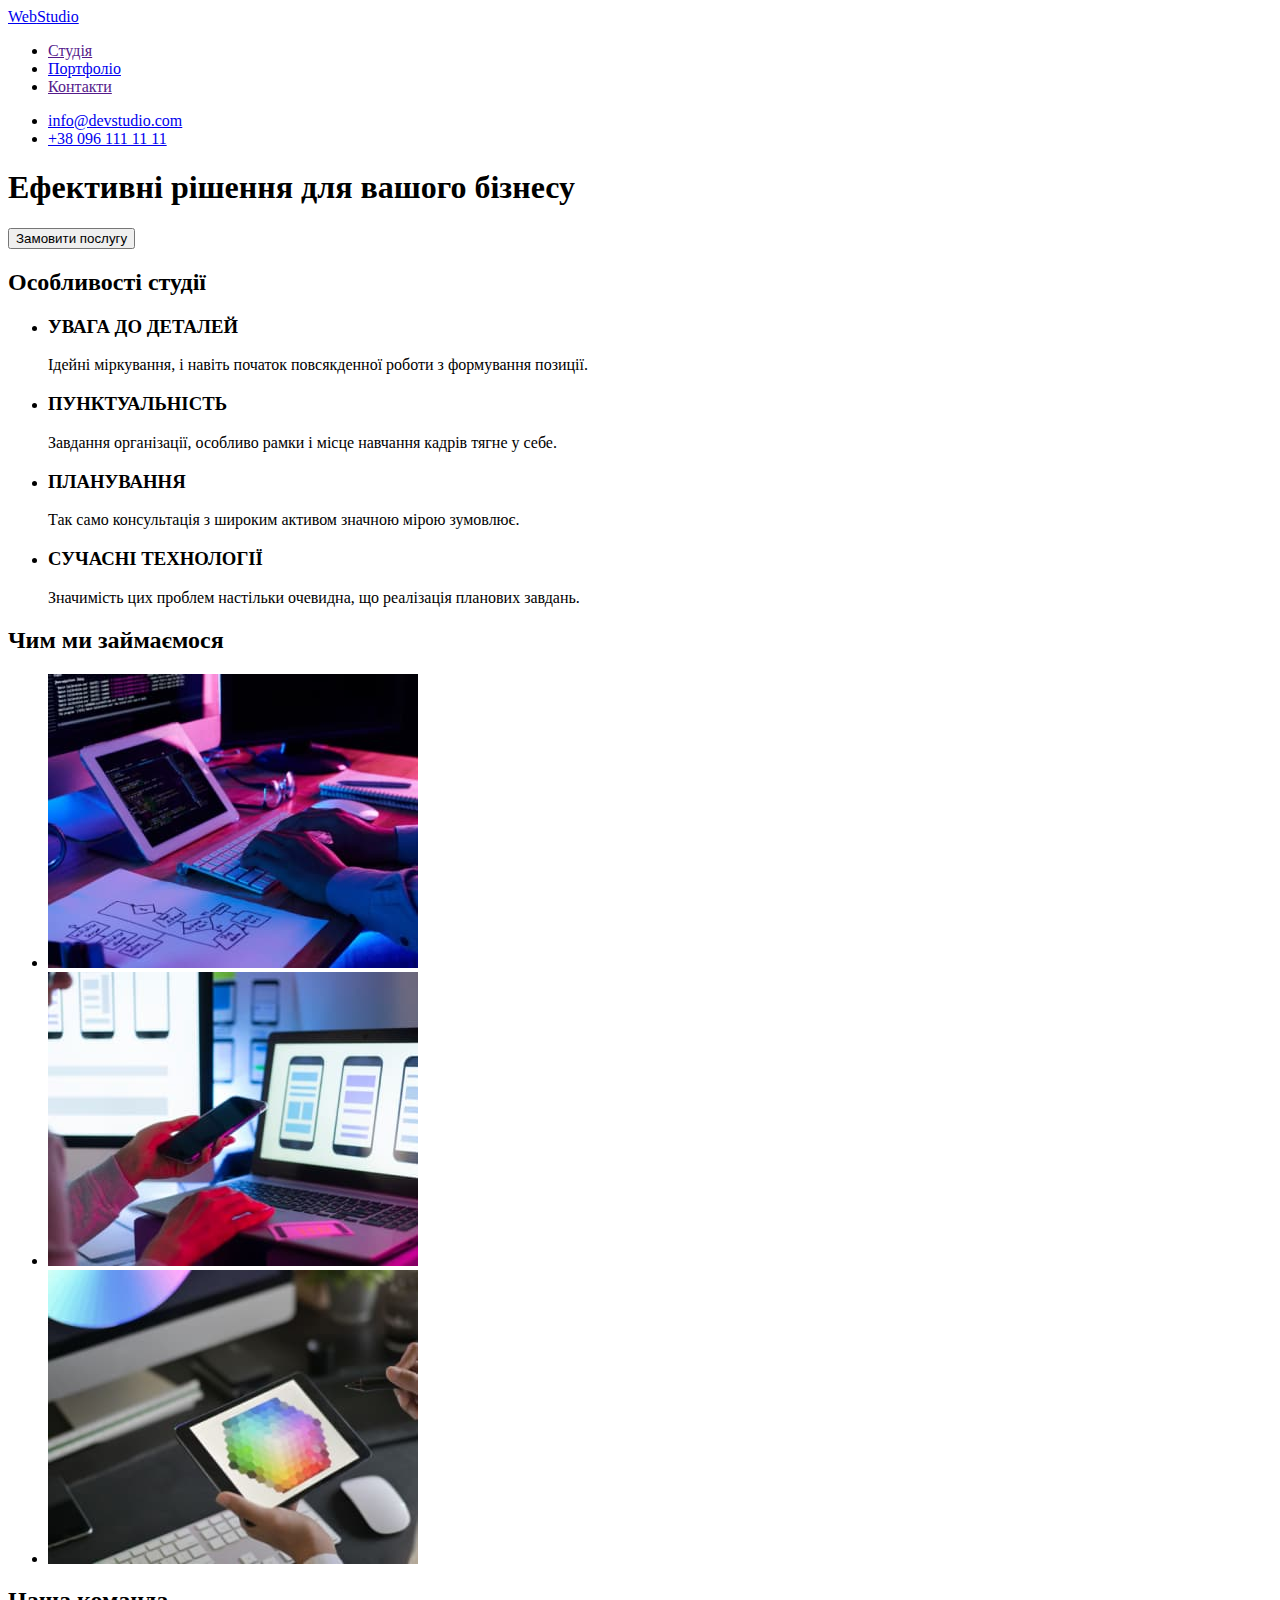
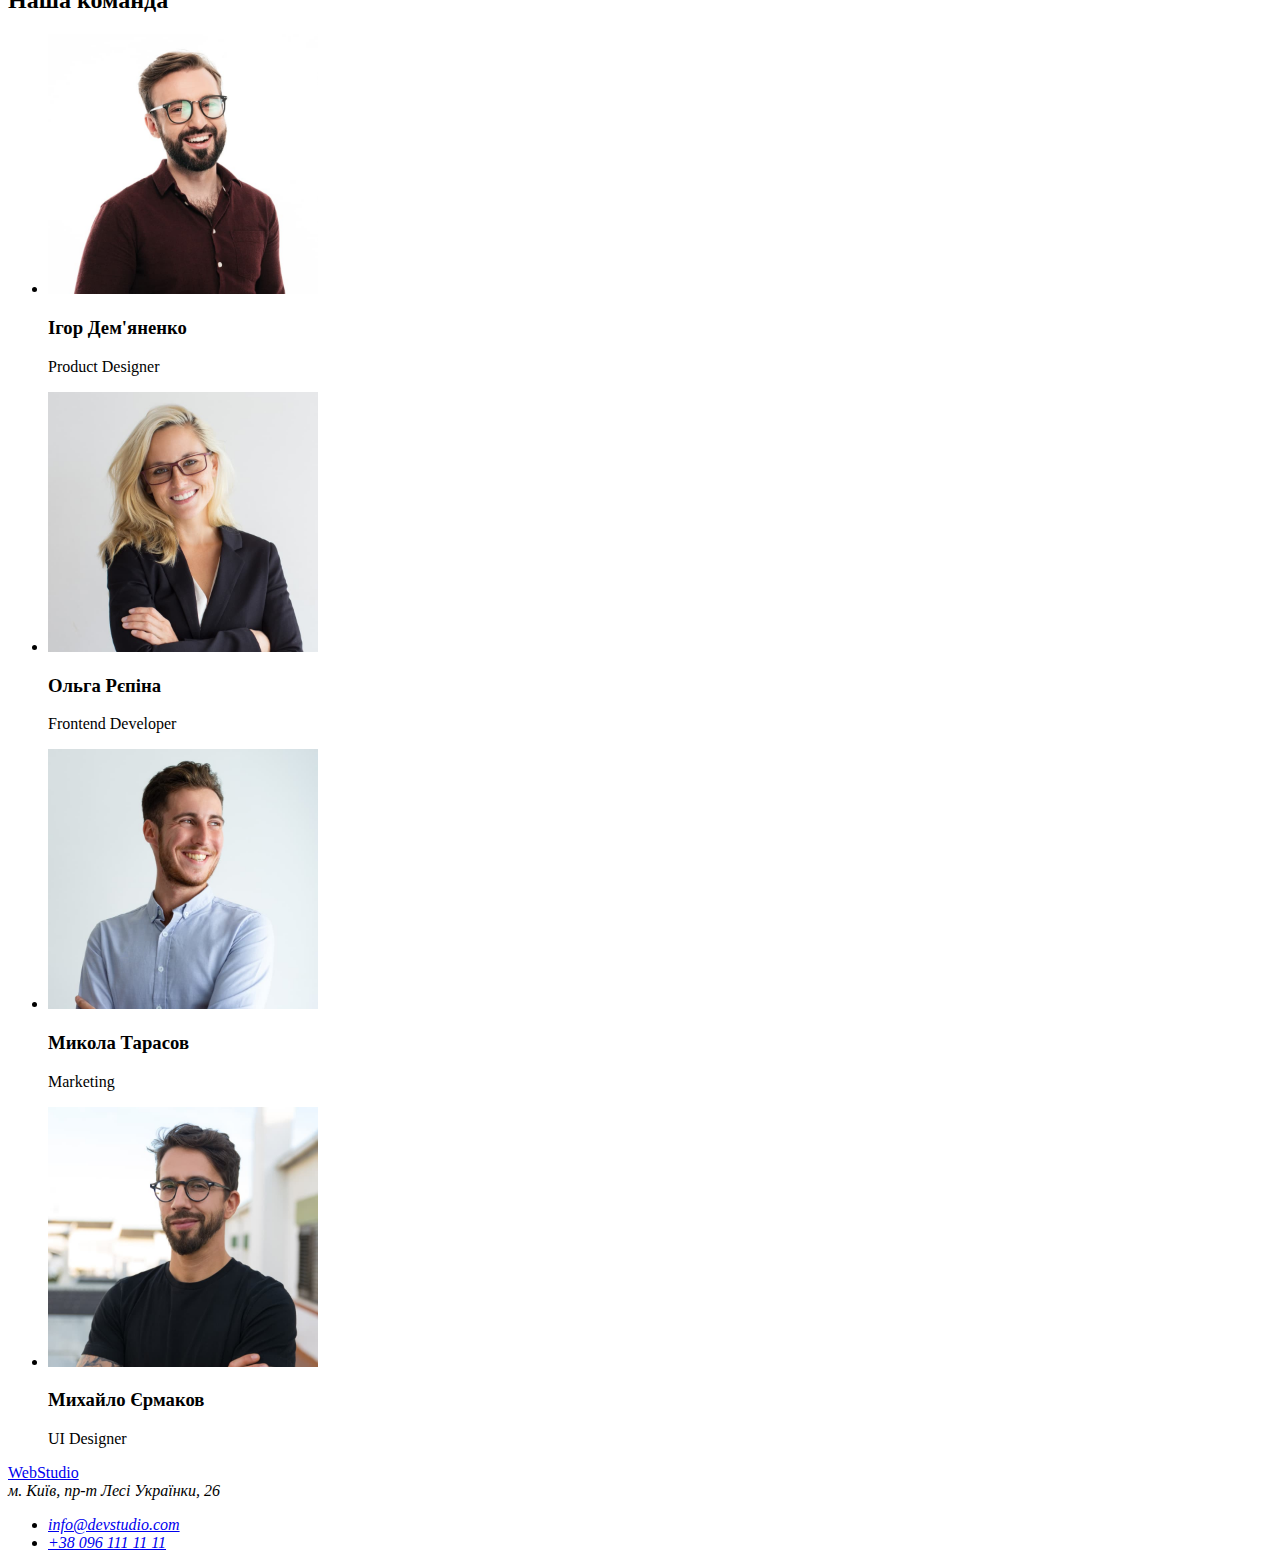
==== index.html @ da038d35 "Скопіював файли з hw-02" ====
<!DOCTYPE html>
<html lang="en">
<head>
    <meta charset="UTF-8">
    <meta http-equiv="X-UA-Compatible" content="IE=edge">
    <meta name="viewport" content="width=device-width, initial-scale=1.0">
    <title>Студія</title>
    <link rel="stylesheet" href="./css/styles.css">
</head>
<body>
    <header>
        <nav>
            <a href="./index.html"><span>Web</span><span>Studio</span></a>
        <ul>
            <li><a href="">Студія</a></li>
            <li><a href="./portfolio.html">Портфоліо</a></li>
            <li><a href="">Контакти</a></li>
        </ul>
        </nav>
        <ul>
            <li><a href="mailto:info@devstudio.com">info@devstudio.com</a></li>
            <li><a href="tel:+380961111111">+38 096 111 11 11</a></li>
        </ul>
    </header>
    <main>
    <!--Основний заголовок-->
    <div>
    <section>
        <h1>Ефективні рішення для вашого бізнесу</h1>
            <button type="button">Замовити послугу</button>
    </section>
    </div>
    <!--Особливості-->
    <section>
        <h2>Особливості студії</h2>
        <ul>
            <li>
                <h3>УВАГА ДО ДЕТАЛЕЙ</h3>
                <p>Ідейні міркування, і навіть початок повсякденної роботи з формування позиції.</p>
            </li>
            <li>
                <h3>ПУНКТУАЛЬНІСТЬ</h3>
                <p>Завдання організації, особливо рамки і місце навчання кадрів тягне у себе.</p>
            </li>
            <li>
                <h3>ПЛАНУВАННЯ</h3>
                <p>Так само консультація з широким активом значною мірою зумовлює.</p>
            </li>
            <li>
                <h3>СУЧАСНІ ТЕХНОЛОГІЇ</h3>
                <p>Значимість цих проблем настільки очевидна, що реалізація планових завдань.</p>
            </li>
        </ul>
    </section>
    <!--Чим ми займаємося-->
    <section>
        <h2>Чим ми займаємося</h2>
        <ul>
            <li><img src="images/img-1-1-desktop-programming.jpg" alt="Розробка десктопних додатків" width="370" height="294"></li>
            <li><img src="images/img-1-2-mobile-adaptation.jpg" alt="Адаптивність" width="370" height="294"></li>
            <li><img src="images/img-1-3-choose-color.jpg" alt="Дизайн" width="370" height="294"></li>
        </ul>
    </section>
    <!--Наша команда-->
    <section>
        <h2>Наша команда</h2>
        <ul>
            <li>
                <div>
                    <img src="./images/img-1-4-designer.jpg" alt="Дизайнер продукту" width="270">
                    <h3>Ігор Дем'яненко</h3>
                    <p>Product Designer</p>
                </div>
            </li>
            <li>
                <div>
                    <img src="./images/img-1-5-frontend.jpg" alt="Фронтенд розробник" width="270">
                    <h3>Ольга Рєпіна</h3>
                    <p>Frontend Developer</p>
                </div>
            </li>
            <li>
                <div>
                    <img src="./images/img-1-6-marketing.jpg" alt="Маркетолог" width="270">
                    <h3>Микола Тарасов</h3>
                    <p>Marketing</p>
                </div>
            </li>
            <li>
                <div>
                    <img src="./images/img-1-7-ui-designer.jpg" alt="UI Дизайнер" width="270">
                    <h3>Михайло Єрмаков</h3>
                    <p>UI Designer</p>
                </div>
            </li>
        </ul>
        
    </section>
    </main>
    <footer>
        <div>
        <a href="./index.html"><span>Web</span><span>Studio</span></a>
        <address>
            м. Київ, пр-т Лесі Українки, 26
            <ul>
                <li><a href="mailto:info@devstudio.com">info@devstudio.com</a></li>
                <li><a href="tel:+380961111111">+38 096 111 11 11</a></li>
            </ul>
        </address>
        </div>
    </footer>
</body>
</html>
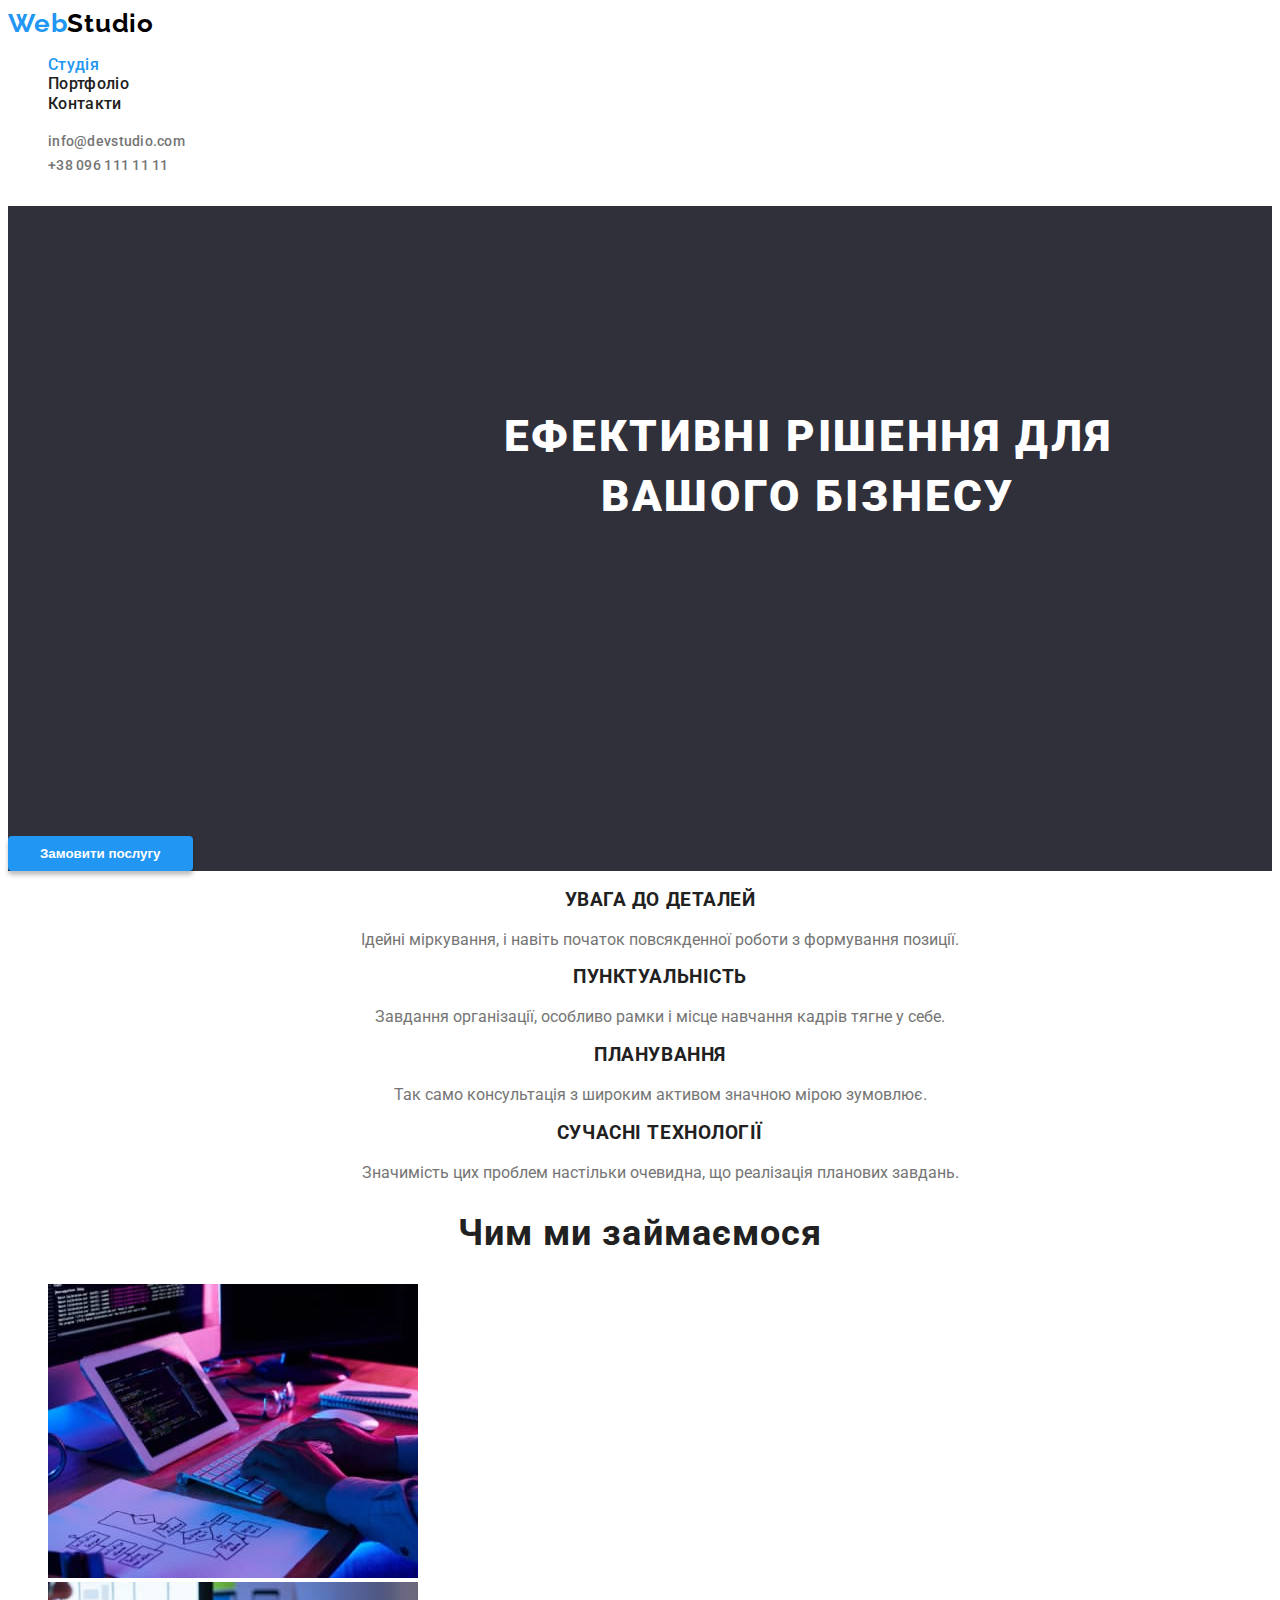
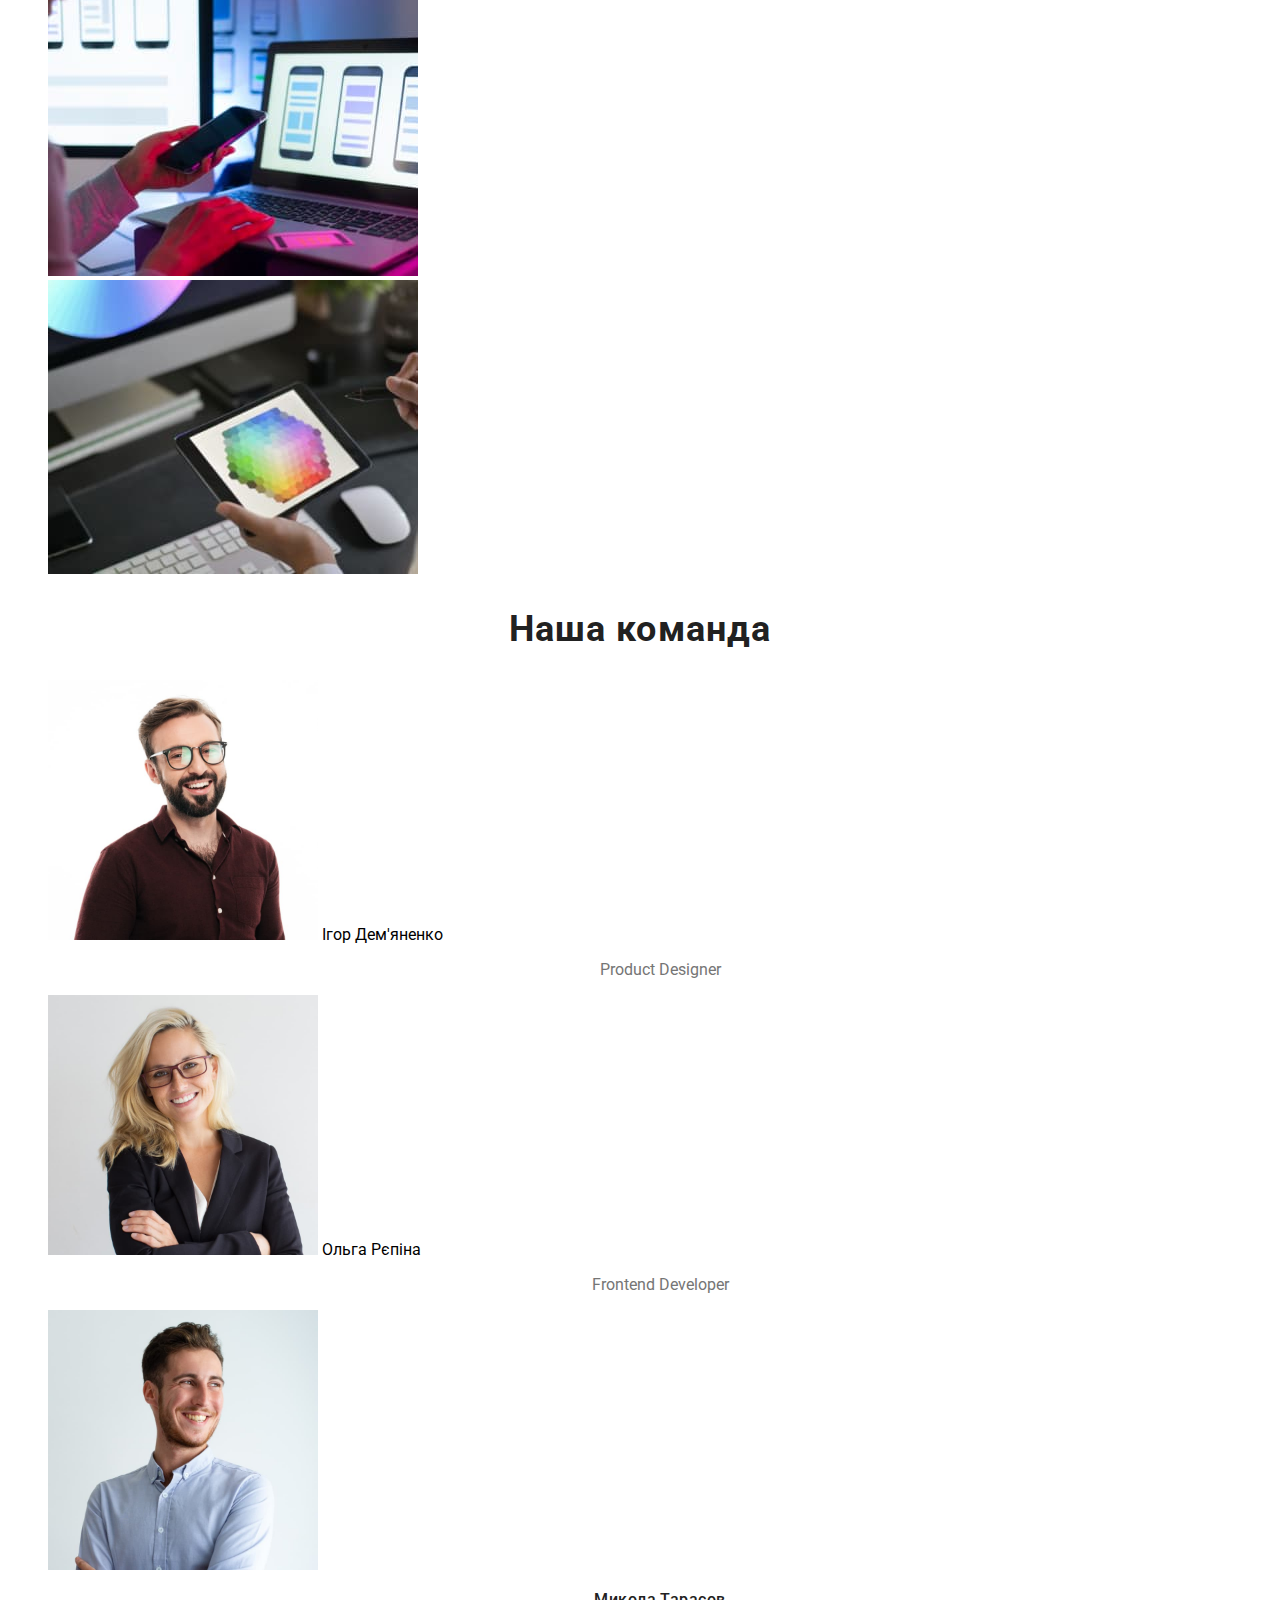
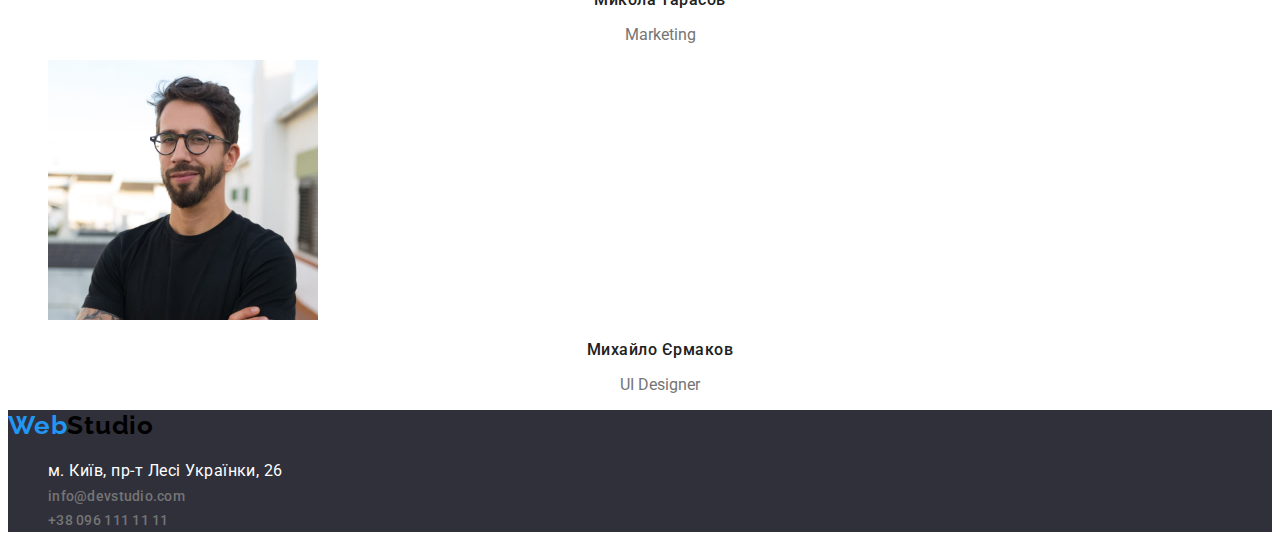
==== commit e584b46d: "Замінив файли" ====
--- a/index.html
+++ b/index.html
@@ -1,113 +1,160 @@
 <!DOCTYPE html>
-<html lang="en">
-<head>
-    <meta charset="UTF-8">
-    <meta http-equiv="X-UA-Compatible" content="IE=edge">
-    <meta name="viewport" content="width=device-width, initial-scale=1.0">
+<html lang="uk">
+  <head>
+    <meta charset="UTF-8" />
+    <meta http-equiv="X-UA-Compatible" content="IE=edge" />
+    <meta name="viewport" content="width=device-width, initial-scale=1.0" />
     <title>Студія</title>
-    <link rel="stylesheet" href="./css/styles.css">
-</head>
-<body>
+    <link rel="preconnect" href="https://fonts.googleapis.com" />
+    <link rel="preconnect" href="https://fonts.gstatic.com" crossorigin />
+    <link
+      href="https://fonts.googleapis.com/css2?family=Raleway:wght@700&family=Roboto:wght@400;500;700;900&display=swap"
+      rel="stylesheet"
+    />
+    <link rel="stylesheet" href="./css/styles.css" />
+  </head>
+  <body>
     <header>
-        <nav>
-            <a href="./index.html"><span>Web</span><span>Studio</span></a>
-        <ul>
-            <li><a href="">Студія</a></li>
-            <li><a href="./portfolio.html">Портфоліо</a></li>
-            <li><a href="">Контакти</a></li>
+      <nav>
+        <a class="link logo-link" href="./index.html"
+          >Web<span class="logo-link-black">Studio</span></a
+        >
+        <ul lang="uk">
+          <li><a class="link nav-link current" href="./index.html">Студія</a></li>
+          <li><a class="link nav-link" href="./portfolio.html">Портфоліо</a></li>
+          <li><a class="link nav-link" href="">Контакти</a></li>
         </ul>
-        </nav>
-        <ul>
-            <li><a href="mailto:info@devstudio.com">info@devstudio.com</a></li>
-            <li><a href="tel:+380961111111">+38 096 111 11 11</a></li>
-        </ul>
+      </nav>
+      <!--Contact links-->
+      <ul>
+        <li>
+          <a class="link contact-link" href="mailto:info@devstudio.com">info@devstudio.com</a>
+        </li>
+        <li><a class="link contact-link" href="tel:+380961111111">+38 096 111 11 11</a></li>
+      </ul>
     </header>
     <main>
-    <!--Основний заголовок-->
-    <div>
-    <section>
-        <h1>Ефективні рішення для вашого бізнесу</h1>
-            <button type="button">Замовити послугу</button>
-    </section>
-    </div>
-    <!--Особливості-->
-    <section>
-        <h2>Особливості студії</h2>
+      <!--Основний заголовок (hero)-->
+      <div>
+        <section class="hero">
+          <h1>Ефективні рішення для вашого бізнесу</h1>
+          <button class="hero-button" type="button">Замовити послугу</button>
+        </section>
+      </div>
+      <!--Особливості-->
+      <section>
+        <h2 class="hidden">Особливості студії</h2>
         <ul>
+          <li>
+            <h3 class="studio-h3-header">УВАГА ДО ДЕТАЛЕЙ</h3>
+            <p class="simple-text">
+              Ідейні міркування, і навіть початок повсякденної роботи з формування позиції.
+            </p>
+          </li>
+          <li>
+            <h3 class="studio-h3-header">ПУНКТУАЛЬНІСТЬ</h3>
+            <p class="simple-text">
+              Завдання організації, особливо рамки і місце навчання кадрів тягне у себе.
+            </p>
+          </li>
+          <li>
+            <h3 class="studio-h3-header">ПЛАНУВАННЯ</h3>
+            <p class="simple-text">
+              Так само консультація з широким активом значною мірою зумовлює.
+            </p>
+          </li>
+          <li>
+            <h3 class="studio-h3-header">СУЧАСНІ ТЕХНОЛОГІЇ</h3>
+            <p class="simple-text">
+              Значимість цих проблем настільки очевидна, що реалізація планових завдань.
+            </p>
+          </li>
+        </ul>
+      </section>
+      <!--Чим ми займаємося-->
+      <section>
+        <h2 class="studio-h2-header">Чим ми займаємося</h2>
+        <ul>
+          <li>
+            <img
+              src="images/img-1-1-desktop-programming.jpg"
+              alt="Розробка десктопних додатків"
+              width="370"
+              height="294"
+            />
+          </li>
+          <li>
+            <img
+              src="images/img-1-2-mobile-adaptation.jpg"
+              alt="Адаптивність"
+              width="370"
+              height="294"
+            />
+          </li>
+          <li>
+            <img src="images/img-1-3-choose-color.jpg" alt="Дизайн" width="370" height="294" />
+          </li>
+        </ul>
+      </section>
+      <!--Наша команда-->
+      <section>
+        <h2 class="studio-h2-header">Наша команда</h2>
+        <ul>
+          <li>
+            <div>
+              <img src="./images/img-1-4-designer.jpg" alt="Дизайнер продукту" width="270" />
+              <h3class="team-names">Ігор Дем'яненко</h3>
+              <p lang="en" class="simple-text">Product Designer</p>
+            </div>
+          </li>
+          <li>
+            <div>
+              <img src="./images/img-1-5-frontend.jpg" alt="Фронтенд розробник" width="270" />
+              <h3class="team-names">Ольга Рєпіна</h3>
+              <p lang="en" class="simple-text">Frontend Developer</p>
+            </div>
+          </li>
+          <li>
+            <div>
+              <img src="./images/img-1-6-marketing.jpg" alt="Маркетолог" width="270" />
+              <h3 class="team-names">Микола Тарасов</h3>
+              <p lang="en" class="simple-text">Marketing</p>
+            </div>
+          </li>
+          <li>
+            <div>
+              <img src="./images/img-1-7-ui-designer.jpg" alt="UI Дизайнер" width="270" />
+              <h3 class="team-names">Михайло Єрмаков</h3>
+              <p lang="en" class="simple-text">UI Designer</p>
+            </div>
+          </li>
+        </ul>
+      </section>
+    </main>
+    <footer>
+      <div class="footer-color">
+        <a lang="en" class="link logo-link" href="./index.html"
+          >Web<span class="logo-link-black">Studio</span></a
+        >
+        <address>
+          <ul>
             <li>
-                <h3>УВАГА ДО ДЕТАЛЕЙ</h3>
-                <p>Ідейні міркування, і навіть початок повсякденної роботи з формування позиції.</p>
+              <a
+                class="footer-address link"
+                lang="uk"
+                href="https://www.google.com.ua/maps/place/%D0%B1%D1%83%D0%BB%D1%8C%D0%B2%D0%B0%D1%80+%D0%9B%D0%B5%D1%81%D1%96+%D0%A3%D0%BA%D1%80%D0%B0%D1%97%D0%BD%D0%BA%D0%B8,+26,+%D0%9A%D0%B8%D1%97%D0%B2,+02000/@50.4265807,30.5361971,17z/data=!3m1!4b1!4m5!3m4!1s0x40d4cf0e033ecbe9:0x57a4dffefec77da0!8m2!3d50.4265807!4d30.5383858"
+                >м. Київ, пр-т Лесі Українки, 26</a
+              >
             </li>
             <li>
-                <h3>ПУНКТУАЛЬНІСТЬ</h3>
-                <p>Завдання організації, особливо рамки і місце навчання кадрів тягне у себе.</p>
+              <a class="link contact-link" href="mailto:info@devstudio.com">info@devstudio.com</a>
             </li>
             <li>
-                <h3>ПЛАНУВАННЯ</h3>
-                <p>Так само консультація з широким активом значною мірою зумовлює.</p>
+              <a class="link contact-link" href="tel:+380961111111">+38 096 111 11 11</a>
             </li>
-            <li>
-                <h3>СУЧАСНІ ТЕХНОЛОГІЇ</h3>
-                <p>Значимість цих проблем настільки очевидна, що реалізація планових завдань.</p>
-            </li>
-        </ul>
-    </section>
-    <!--Чим ми займаємося-->
-    <section>
-        <h2>Чим ми займаємося</h2>
-        <ul>
-            <li><img src="images/img-1-1-desktop-programming.jpg" alt="Розробка десктопних додатків" width="370" height="294"></li>
-            <li><img src="images/img-1-2-mobile-adaptation.jpg" alt="Адаптивність" width="370" height="294"></li>
-            <li><img src="images/img-1-3-choose-color.jpg" alt="Дизайн" width="370" height="294"></li>
-        </ul>
-    </section>
-    <!--Наша команда-->
-    <section>
-        <h2>Наша команда</h2>
-        <ul>
-            <li>
-                <div>
-                    <img src="./images/img-1-4-designer.jpg" alt="Дизайнер продукту" width="270">
-                    <h3>Ігор Дем'яненко</h3>
-                    <p>Product Designer</p>
-                </div>
-            </li>
-            <li>
-                <div>
-                    <img src="./images/img-1-5-frontend.jpg" alt="Фронтенд розробник" width="270">
-                    <h3>Ольга Рєпіна</h3>
-                    <p>Frontend Developer</p>
-                </div>
-            </li>
-            <li>
-                <div>
-                    <img src="./images/img-1-6-marketing.jpg" alt="Маркетолог" width="270">
-                    <h3>Микола Тарасов</h3>
-                    <p>Marketing</p>
-                </div>
-            </li>
-            <li>
-                <div>
-                    <img src="./images/img-1-7-ui-designer.jpg" alt="UI Дизайнер" width="270">
-                    <h3>Михайло Єрмаков</h3>
-                    <p>UI Designer</p>
-                </div>
-            </li>
-        </ul>
-        
-    </section>
-    </main>
-    <footer>
-        <div>
-        <a href="./index.html"><span>Web</span><span>Studio</span></a>
-        <address>
-            м. Київ, пр-т Лесі Українки, 26
-            <ul>
-                <li><a href="mailto:info@devstudio.com">info@devstudio.com</a></li>
-                <li><a href="tel:+380961111111">+38 096 111 11 11</a></li>
-            </ul>
+          </ul>
         </address>
-        </div>
+      </div>
     </footer>
-</body>
-</html>+  </body>
+</html>
--- a/css/styles.css
+++ b/css/styles.css
@@ -0,0 +1,186 @@
+:root {
+  --main-color: #2f303a;
+  --accent-color: #2196f3;
+  --headers-color: #212121;
+  --simple-text-color: #757575;
+  --cursor: pointer;
+}
+
+body {
+  font-family: Roboto, sans-serif;
+  background-color: #ffffff;
+}
+
+li {
+  list-style-type: none;
+}
+
+.contact-link {
+  font-weight: 500;
+  font-size: 14px;
+  font-style: normal;
+  line-height: calc(24 / 14);
+  letter-spacing: 0.02em;
+
+  color: #757575;
+}
+
+.contact-link:hover,
+.contact-link:focus,
+.footer-address:hover,
+.footer-address:focus {
+  color: #2196f3;
+}
+
+.link {
+  text-decoration: none;
+}
+
+.logo-link {
+  font-family: 'Raleway', sans-serif;
+  font-weight: 700;
+  font-size: 26px;
+  line-height: calc(31 / 26);
+  letter-spacing: 0.03em;
+
+  color: #2196f3;
+}
+
+.logo-link-black {
+  color: black;
+}
+
+.nav-link {
+  color: #212121;
+  font-weight: 500;
+  line-height: calc(16 / 14);
+  letter-spacing: 0.02em;
+}
+
+.current.nav-link,
+.nav-link:hover,
+.nav-link:focus {
+  color: var(--accent-color);
+}
+
+.hero {
+  background-color: var(--main-color);
+}
+
+h1 {
+  font-weight: 900;
+  font-size: 44px;
+  line-height: calc(60 / 44);
+  text-align: center;
+  letter-spacing: 0.06em;
+  text-transform: uppercase;
+
+  color: #ffffff;
+  width: 696px;
+  padding: 200px 452px 280px 452px;
+}
+
+.hero-button {
+  font-weight: 700;
+  color: white;
+  background-color: #2196f3;
+  border: none;
+  box-shadow: 0px 4px 4px rgba(0, 0, 0, 0.25);
+  border-radius: 4px;
+  cursor: pointer;
+  padding: 10px 32px;
+}
+
+.footer-address {
+  font-family: 'Roboto';
+  line-height: calc(24 / 14);
+  font-style: normal;
+  letter-spacing: 0.03em;
+  color: #ffffff;
+}
+
+.footer-color {
+  background-color: var(--main-color);
+}
+
+.portfolio-button {
+  font-family: 'Roboto';
+  font-weight: 500;
+  font-size: 16px;
+  line-height: calc(26 / 16);
+
+  text-align: center;
+  letter-spacing: 0.03em;
+
+  color: #212121;
+  background-color: #f5f4fa;
+  cursor: var(--cursor);
+  border: 0px solid;
+  border-radius: 4px;
+}
+
+.portfolio-button:hover,
+.portfolio-button:focus {
+  font-family: 'Roboto';
+  font-weight: 500;
+  font-size: 16px;
+  line-height: calc(26 / 16);
+
+  text-align: center;
+  letter-spacing: 0.03em;
+  background-color: var(--accent-color);
+  color: #ffffff;
+}
+
+.hidden {
+  display: none;
+}
+
+.studio-h3-header {
+  font-weight: 700;
+  line-height: calc(16 / 14);
+  letter-spacing: 0.03em;
+  text-transform: uppercase;
+  text-align: center;
+
+  color: var(--headers-color);
+}
+
+.simple-text {
+  color: var(--simple-text-color);
+  text-align: center;
+}
+
+.team-names {
+  font-weight: 500;
+  font-size: 16px;
+  line-height: calc(19 / 16);
+
+  text-align: center;
+  letter-spacing: 0.03em;
+
+  color: var(--headers-color);
+}
+
+.studio-h2-header {
+  font-family: 'Roboto';
+  font-weight: 700;
+  font-size: 36px;
+  line-height: calc(42 / 36);
+  text-align: center;
+  letter-spacing: 0.03em;
+  color: var(--headers-color);
+}
+
+.portfolio-h3 {
+  font-weight: 700;
+  font-size: 18px;
+  line-height: calc(36 / 18);
+
+  letter-spacing: 0.06em;
+  color: var(--headers-color);
+}
+
+.simple-portfolio-text {
+  color: var(--simple-text-color);
+}
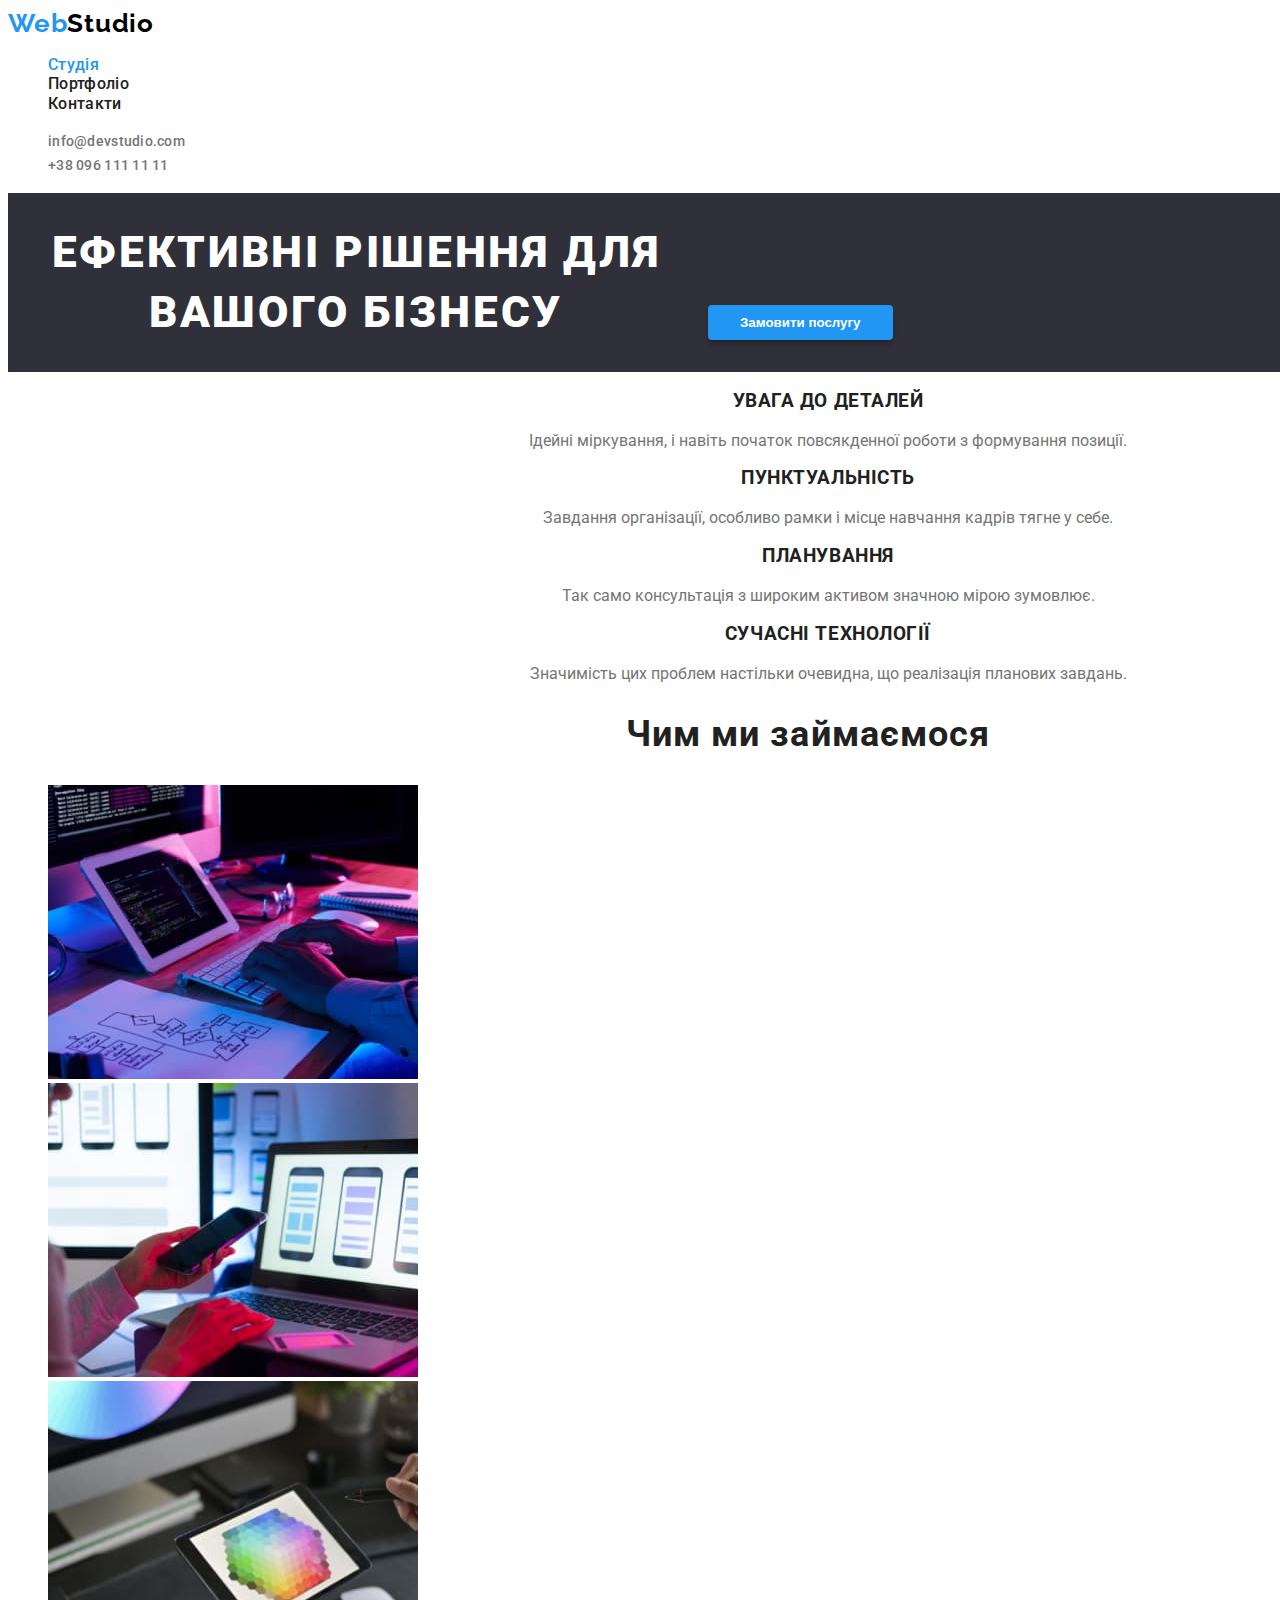
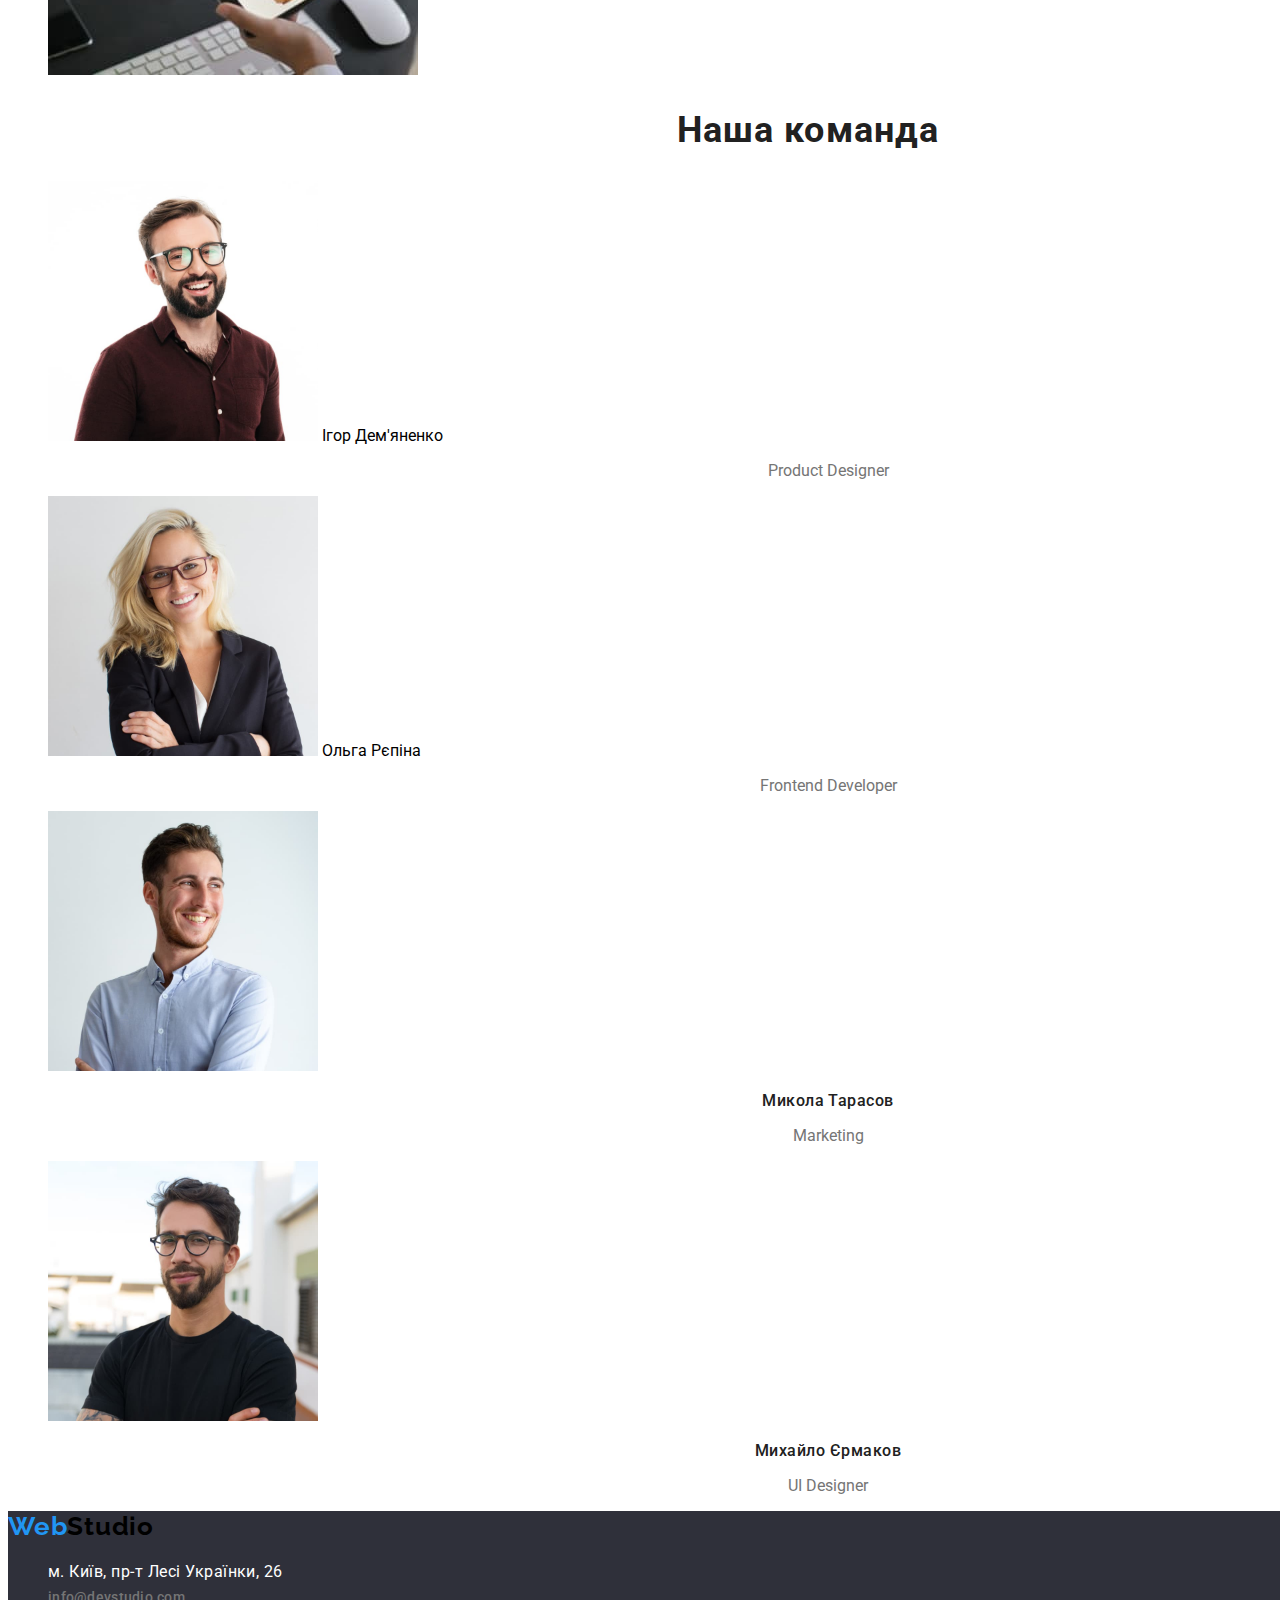
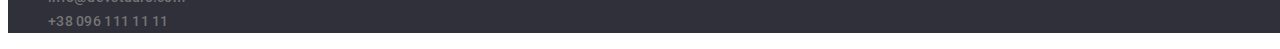
==== commit 8b8179dc: "Додав container до body" ====
--- a/index.html
+++ b/index.html
@@ -13,7 +13,7 @@
     />
     <link rel="stylesheet" href="./css/styles.css" />
   </head>
-  <body>
+  <body class="container">
     <header>
       <nav>
         <a class="link logo-link" href="./index.html"
--- a/css/styles.css
+++ b/css/styles.css
@@ -9,6 +9,10 @@
 body {
   font-family: Roboto, sans-serif;
   background-color: #ffffff;
+}
+
+.container {
+  width: 1600px;
 }
 
 li {
@@ -76,8 +80,9 @@
   text-transform: uppercase;
 
   color: #ffffff;
+  display: inline-block;
   width: 696px;
-  padding: 200px 452px 280px 452px;
+  padding: 200px auto;
 }
 
 .hero-button {
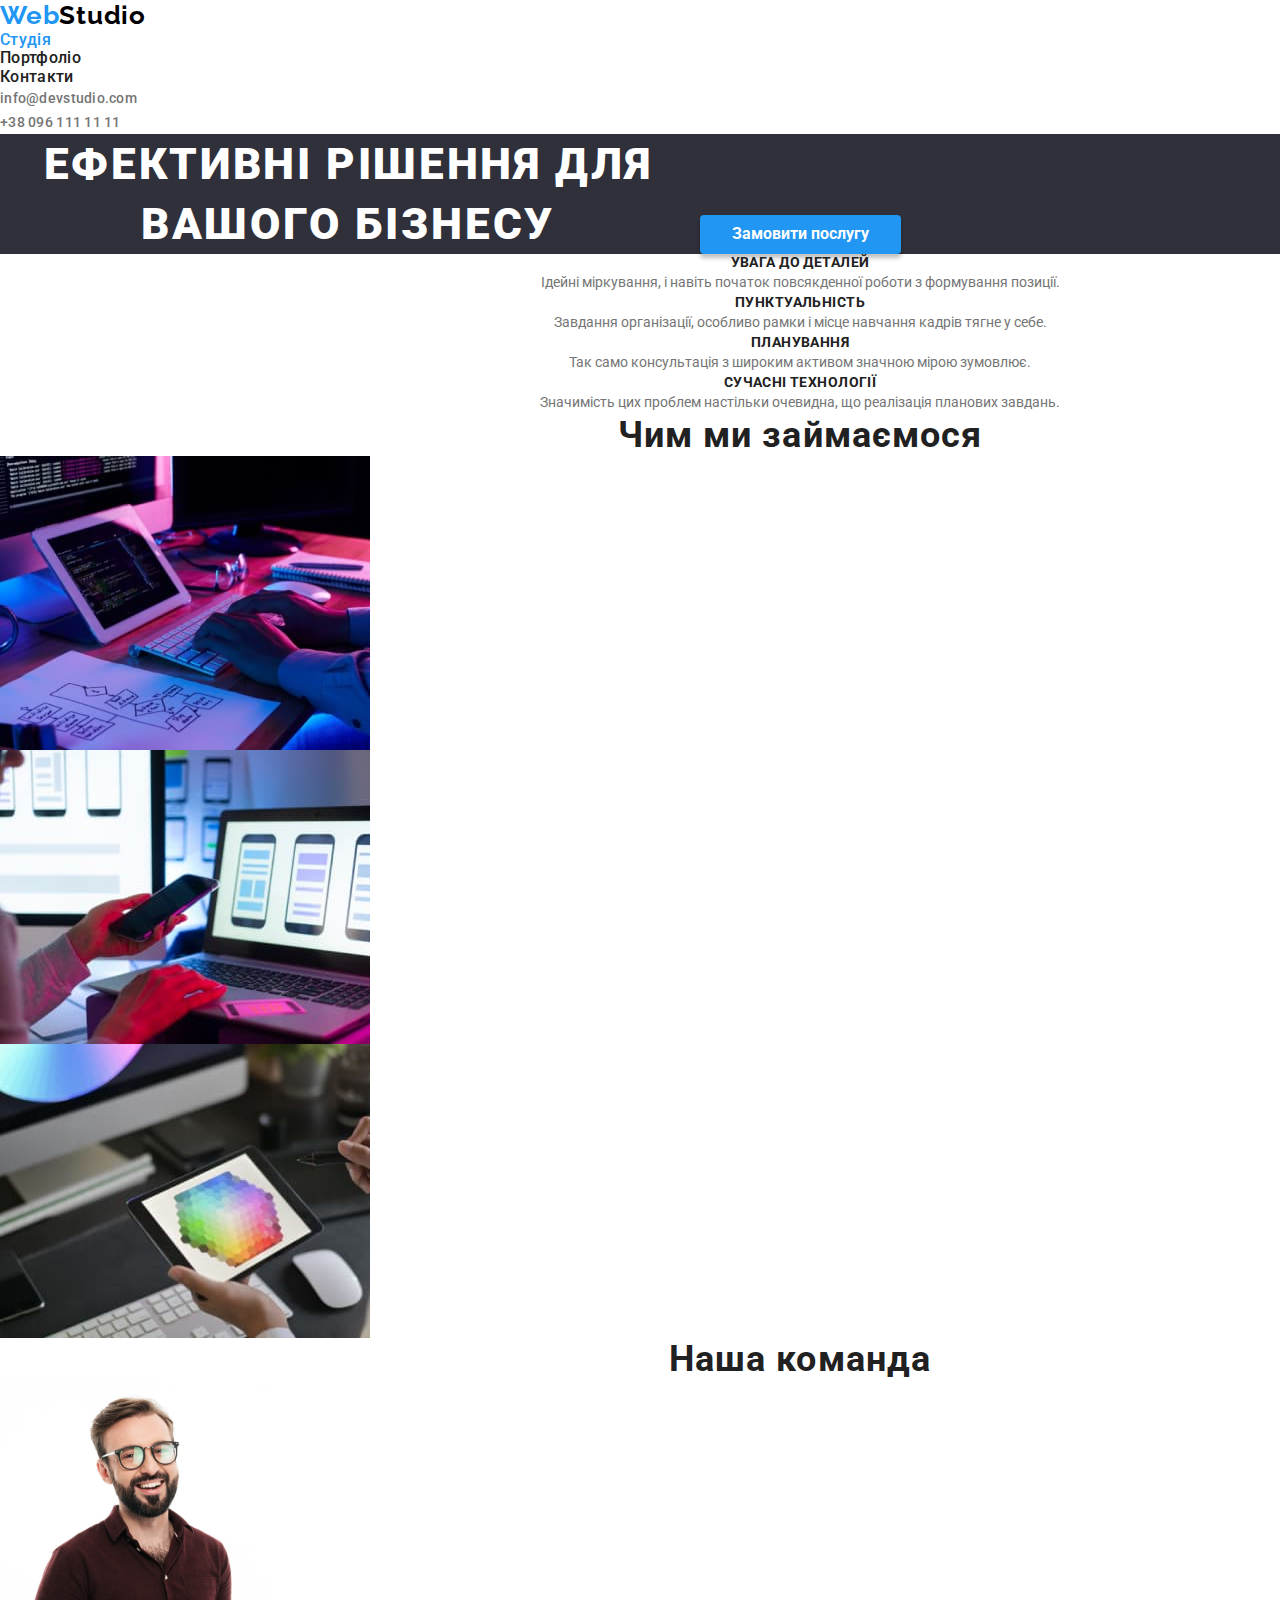
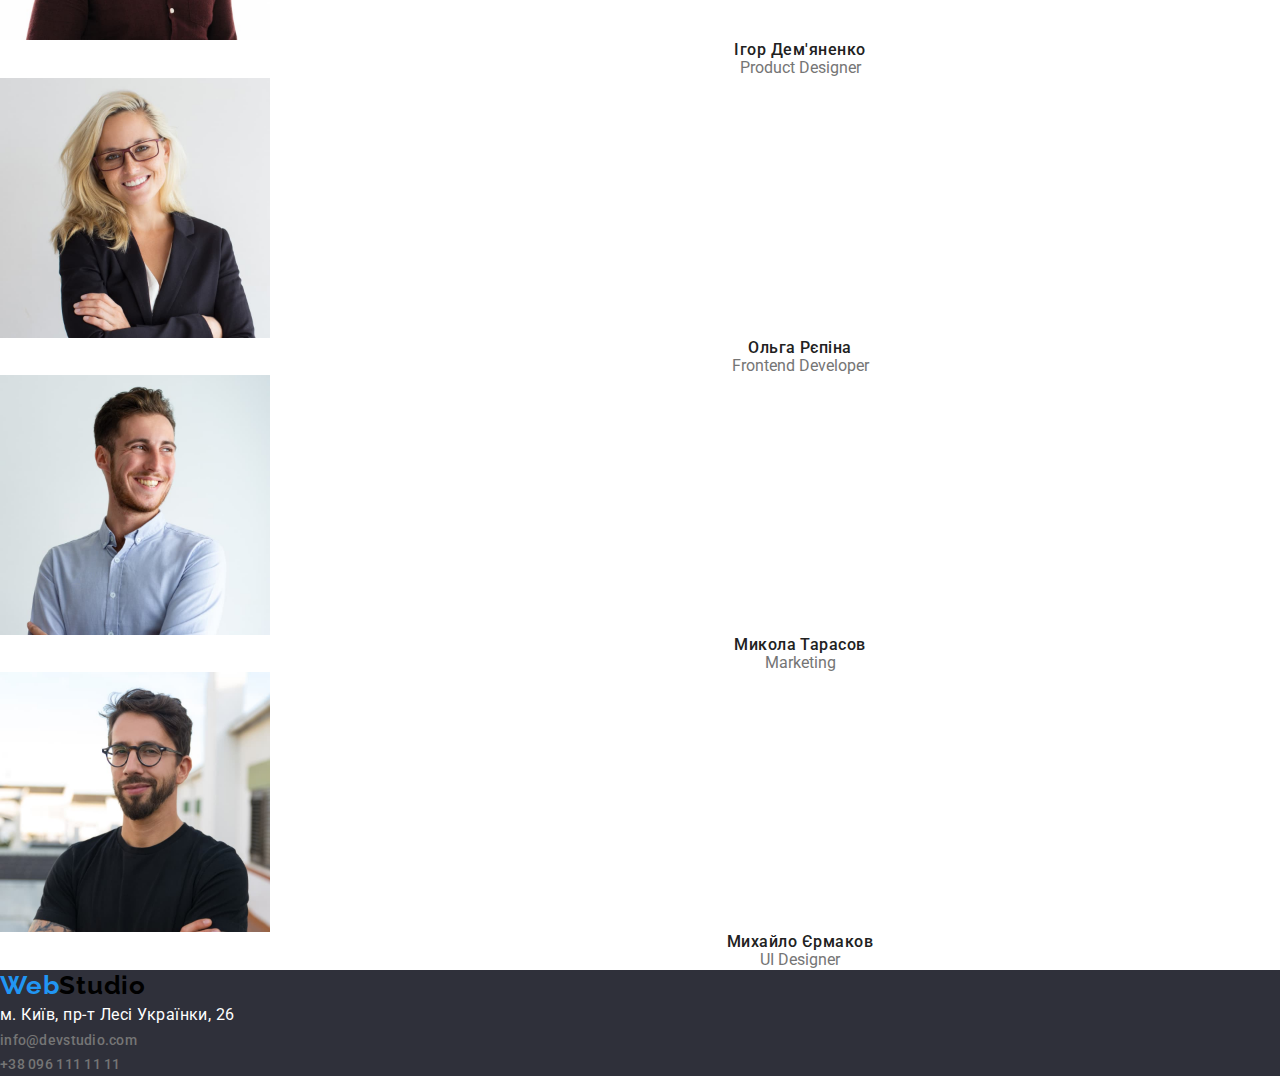
==== commit 88aadafa: "Виправив розміри шрифтів" ====
--- a/index.html
+++ b/index.html
@@ -5,12 +5,13 @@
     <meta http-equiv="X-UA-Compatible" content="IE=edge" />
     <meta name="viewport" content="width=device-width, initial-scale=1.0" />
     <title>Студія</title>
-    <link rel="preconnect" href="https://fonts.googleapis.com" />
+        <link rel="preconnect" href="https://fonts.googleapis.com" />
     <link rel="preconnect" href="https://fonts.gstatic.com" crossorigin />
     <link
       href="https://fonts.googleapis.com/css2?family=Raleway:wght@700&family=Roboto:wght@400;500;700;900&display=swap"
       rel="stylesheet"
     />
+    <link rel="stylesheet" href="https://cdn.jsdelivr.net/npm/modern-normalize@1.1.0/modern-normalize.min.css">
     <link rel="stylesheet" href="./css/styles.css" />
   </head>
   <body class="container">
@@ -103,29 +104,29 @@
           <li>
             <div>
               <img src="./images/img-1-4-designer.jpg" alt="Дизайнер продукту" width="270" />
-              <h3class="team-names">Ігор Дем'яненко</h3>
-              <p lang="en" class="simple-text">Product Designer</p>
+              <h3 class="team-names">Ігор Дем'яненко</h3>
+              <p lang="en" class="simple-text-team">Product Designer</p>
             </div>
           </li>
           <li>
             <div>
               <img src="./images/img-1-5-frontend.jpg" alt="Фронтенд розробник" width="270" />
-              <h3class="team-names">Ольга Рєпіна</h3>
-              <p lang="en" class="simple-text">Frontend Developer</p>
+              <h3 class="team-names">Ольга Рєпіна</h3>
+              <p lang="en" class="simple-text-team">Frontend Developer</p>
             </div>
           </li>
           <li>
             <div>
               <img src="./images/img-1-6-marketing.jpg" alt="Маркетолог" width="270" />
               <h3 class="team-names">Микола Тарасов</h3>
-              <p lang="en" class="simple-text">Marketing</p>
+              <p lang="en" class="simple-text-team">Marketing</p>
             </div>
           </li>
           <li>
             <div>
               <img src="./images/img-1-7-ui-designer.jpg" alt="UI Дизайнер" width="270" />
               <h3 class="team-names">Михайло Єрмаков</h3>
-              <p lang="en" class="simple-text">UI Designer</p>
+              <p lang="en" class="simple-text-team">UI Designer</p>
             </div>
           </li>
         </ul>
--- a/css/styles.css
+++ b/css/styles.css
@@ -15,6 +15,21 @@
   width: 1600px;
 }
 
+h1,h2,h3,h4,p {
+  margin-top: 0;
+  margin-bottom: 0;
+}
+
+ul,ol {
+  margin-top: 0;
+  margin-bottom: 0;
+  padding-left: 0;
+}
+
+img {
+  display: block;
+}
+
 li {
   list-style-type: none;
 }
@@ -82,8 +97,7 @@
   color: #ffffff;
   display: inline-block;
   width: 696px;
-  padding: 200px auto;
-}
+  }
 
 .hero-button {
   font-weight: 700;
@@ -143,6 +157,7 @@
 
 .studio-h3-header {
   font-weight: 700;
+  font-size: 14px;
   line-height: calc(16 / 14);
   letter-spacing: 0.03em;
   text-transform: uppercase;
@@ -154,22 +169,25 @@
 .simple-text {
   color: var(--simple-text-color);
   text-align: center;
+  font-size: 14px;
+  line-height: calc(24 / 14);
 }
 
 .team-names {
   font-weight: 500;
   font-size: 16px;
   line-height: calc(19 / 16);
-
-  text-align: center;
-  letter-spacing: 0.03em;
-
-  color: var(--headers-color);
-}
+  text-align: center;
+  letter-spacing: 0.03em;
+  color: var(--headers-color);
+}
+
+.simple-text-team {
+  color: var(--simple-text-color);
+  text-align: center;
+ }
 
 .studio-h2-header {
-  font-family: 'Roboto';
-  font-weight: 700;
   font-size: 36px;
   line-height: calc(42 / 36);
   text-align: center;
